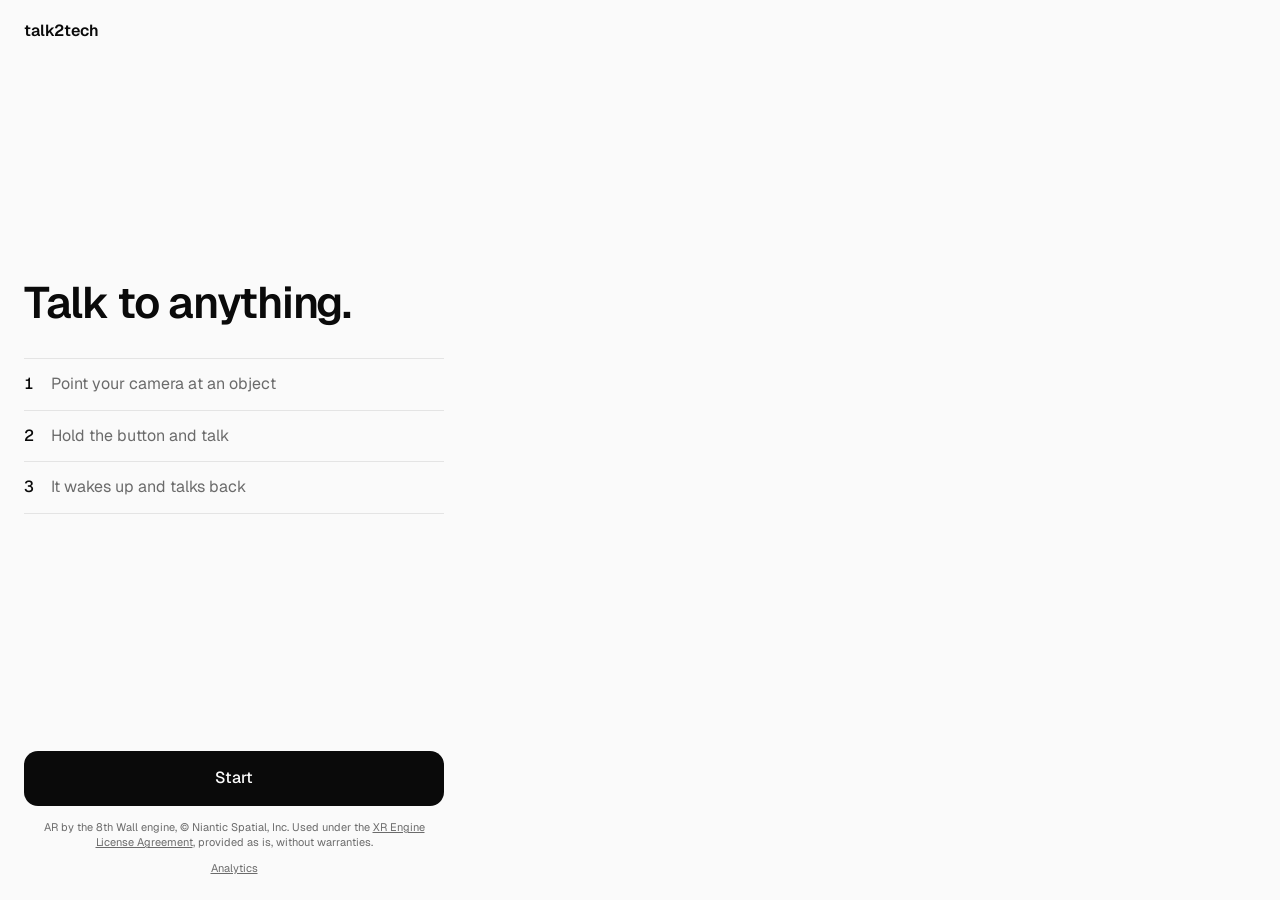
==== device/index.html @ 02df5f0a "add background reply quality evaluation and analytics instrumentation" ====
<!doctype html>
<html lang="en">
<head>
  <meta charset="utf-8">
  <meta name="viewport" content="width=device-width, initial-scale=1, viewport-fit=cover, user-scalable=no">
  <meta name="theme-color" content="#fafafa">
  <meta name="mobile-web-app-capable" content="yes">
  <meta name="apple-mobile-web-app-capable" content="yes">
  <link rel="icon" href="data:,">
  <title>talk2tech</title>
  <link rel="preconnect" href="https://fonts.googleapis.com">
  <link rel="preconnect" href="https://fonts.gstatic.com" crossorigin>
  <link rel="stylesheet" href="https://fonts.googleapis.com/css2?family=Geist:wght@400;500;600&display=swap">
  <link rel="stylesheet" href="style.css">
</head>
<body>
  <video id="cam" autoplay playsinline muted></video>

  <header class="top">
    <div class="who">
      <div id="name" class="name">Point at something</div>
      <div id="object" class="object">then hold to talk</div>
    </div>
    <button id="reset" class="icon-btn" aria-label="Talk to a new object" title="New object">
      <svg viewBox="0 0 24 24" aria-hidden="true"><path d="M3 12a9 9 0 1 0 9-9 9.75 9.75 0 0 0-6.74 2.74L3 8"/><path d="M3 3v5h5"/></svg>
    </button>
  </header>

  <footer class="bottom">
    <section id="captions" class="captions" aria-live="polite"></section>
    <div id="status" class="status">Connecting…</div>
    <div class="controls">
      <button id="keyboard" class="icon-btn" aria-label="Type instead" title="Type instead">
        <svg viewBox="0 0 24 24" aria-hidden="true"><rect width="20" height="16" x="2" y="4" rx="2"/><path d="M6 8h.01M10 8h.01M14 8h.01M18 8h.01M8 12h.01M12 12h.01M16 12h.01M7 16h10"/></svg>
      </button>
      <button id="talk" class="talk" aria-label="Hold to talk" disabled>
        <span class="talk-core"></span>
      </button>
      <button id="show-text" class="icon-btn" aria-label="Show text" aria-pressed="false" title="Show text">
        <svg viewBox="0 0 24 24" aria-hidden="true"><rect width="18" height="14" x="3" y="5" rx="2"/><path d="M7 15h4M15 15h2M7 11h2M13 11h4"/></svg>
      </button>
    </div>
    <form id="text-form" class="text-form" hidden>
      <input id="text-input" type="text" placeholder="Say something…" autocomplete="off" enterkeyhint="send">
      <button type="submit">Send</button>
    </form>
    <div id="mode" class="mode" hidden></div>
    <div id="model" class="model"></div>
  </footer>

  <div id="start" class="start">
    <div class="wordmark">talk2tech</div>
    <div class="start-body">
      <h1>Talk to anything.</h1>
      <ol class="steps">
        <li>Point your camera at an object</li>
        <li>Hold the button and talk</li>
        <li>It wakes up and talks back</li>
      </ol>
    </div>
    <div class="start-foot">
      <p id="start-error" class="start-error"></p>
      <button id="start-btn">Start</button>
      <p class="credit">
        AR by the 8th Wall engine, © Niantic Spatial, Inc. Used under the
        <a href="https://github.com/8thwall/engine/blob/main/LICENSE" target="_blank" rel="noopener">XR Engine License Agreement</a>,
        provided as is, without warranties.
      </p>
      <a id="dashboard-link" class="dashboard-link" href="#" target="_blank" rel="noopener" hidden>
        Analytics
      </a>
    </div>
  </div>

  <canvas id="debug-frame" class="debug-frame" hidden></canvas>
  <div id="ar-debug" class="ar-debug" hidden></div>

  <!-- Three.js is only fetched (by ar.js) when AR starts. -->
  <script type="importmap">{ "imports": { "three": "https://cdn.jsdelivr.net/npm/three@0.170.0/build/three.module.js" } }</script>
  <script type="module" src="app.js"></script>
</body>
</html>
---- device/style.css ----
:root {
  --bg: #000;
  --fg: #fff;
  --muted: rgba(255, 255, 255, 0.75);
  --surface: rgba(0, 0, 0, 0.45);
  --record: #ff3b30;
  --paper: #fafafa;
  --ink: #0a0a0a;
  --ink-muted: #6b6b6b;
  --line: #e4e4e4;
  --shadow: 0 1px 2px rgba(0, 0, 0, 0.5), 0 0 12px rgba(0, 0, 0, 0.45);
  --safe-top: env(safe-area-inset-top, 0px);
  --safe-bottom: env(safe-area-inset-bottom, 0px);
}

* { box-sizing: border-box; -webkit-tap-highlight-color: transparent; }

html, body {
  margin: 0;
  height: 100%;
  background: var(--bg);
  color: var(--fg);
  font: 16px/1.4 "Geist", system-ui, -apple-system, "Segoe UI", Roboto, sans-serif;
  overflow: hidden;
  overscroll-behavior: none;
  user-select: none;
  -webkit-user-select: none;
}

#cam {
  position: fixed;
  inset: 0;
  width: 100%;
  height: 100%;
  object-fit: cover;
  background: #000;
}

/* In AR the 8th Wall engine draws the camera feed (and the cube) into its own canvas instead. */
html.ar #cam { display: none; }
#ar-canvas { position: fixed; inset: 0; width: 100%; height: 100%; z-index: 0; }
.top, .bottom, .start, .debug-frame, .ar-debug { z-index: 1; }

button { font: inherit; color: inherit; cursor: pointer; }
button:focus-visible { outline: 2px solid var(--fg); outline-offset: 2px; }

/* ---------- camera view ---------- */

.top {
  position: fixed;
  top: 0; left: 0; right: 0;
  display: flex;
  align-items: flex-start;
  gap: 12px;
  padding: calc(var(--safe-top) + 16px) 16px 32px;
  background: linear-gradient(to bottom, rgba(0, 0, 0, 0.4), transparent);
  text-shadow: var(--shadow);
}
.who { flex: 1; min-width: 0; padding-top: 2px; }
.name { font-size: 20px; font-weight: 600; letter-spacing: -0.01em; white-space: nowrap; overflow: hidden; text-overflow: ellipsis; }
.object { font-size: 13px; color: var(--muted); }

.icon-btn {
  width: 44px; height: 44px;
  flex: none;
  display: grid;
  place-items: center;
  border: 0;
  border-radius: 50%;
  background: var(--surface);
}
.icon-btn svg {
  width: 20px; height: 20px;
  fill: none;
  stroke: currentColor;
  stroke-width: 1.75;
  stroke-linecap: round;
  stroke-linejoin: round;
}
.icon-btn[aria-pressed="true"] { background: var(--fg); color: var(--bg); }

.bottom {
  position: fixed;
  left: 0; right: 0; bottom: 0;
  padding: 48px 16px calc(var(--safe-bottom) + 20px);
  background: linear-gradient(to top, rgba(0, 0, 0, 0.7) 40%, transparent);
}

/* Captions read like subtitles: no boxes, just shadowed text over the camera.
   Scrollable for history, with the scrollbar hidden. */
.captions {
  max-height: 45vh;
  margin-bottom: 20px;
  display: flex;
  flex-direction: column;
  gap: 10px;
  overflow-y: auto;
  overscroll-behavior: contain;
  scrollbar-width: none;
  text-shadow: var(--shadow);
}
.captions::-webkit-scrollbar { display: none; }
/* Fade the top edge only when there's history scrolled out of view above it. */
.captions.scrolled {
  -webkit-mask-image: linear-gradient(to bottom, transparent, #000 32px);
  mask-image: linear-gradient(to bottom, transparent, #000 32px);
}
/* Bottom-anchors short content; unlike justify-content: flex-end, it keeps overflow scrollable. */
.captions > :first-child { margin-top: auto; }
.line { max-width: 34em; }
.line.user { font-size: 16px; color: var(--muted); }
.line.thing { font-size: 20px; font-weight: 500; line-height: 1.35; }
.line.error {
  align-self: flex-start;
  padding: 6px 10px;
  border-radius: 8px;
  background: var(--record);
  font-size: 13px;
  text-shadow: none;
}
.line:not(:nth-last-child(-n+2)) { opacity: 0.6; }

/* Text is off by default; errors still show so failures aren't silent. */
body:not(.show-text) .line.user,
body:not(.show-text) .line.thing { display: none; }

.status { font-size: 13px; color: var(--muted); min-height: 18px; margin-bottom: 14px; text-align: center; text-shadow: var(--shadow); }
.controls { display: flex; align-items: center; justify-content: space-between; max-width: 320px; margin: 0 auto; }

/* Shutter-style talk button: white ring, white core, red while recording. */
.talk {
  width: 76px; height: 76px;
  padding: 0;
  border-radius: 50%;
  border: 4px solid var(--fg);
  background: transparent;
  display: grid;
  place-items: center;
  touch-action: none;
}
.talk-core {
  width: 60px; height: 60px;
  border-radius: 50%;
  background: var(--fg);
  transition: transform 0.15s, background 0.15s;
}
.talk:disabled { opacity: 0.35; }
.talk.recording .talk-core { background: var(--record); transform: scale(0.85); }

.text-form { display: flex; gap: 8px; max-width: 480px; margin: 16px auto 0; }
.text-form[hidden] { display: none; }
.text-form input {
  flex: 1; min-width: 0;
  padding: 12px 14px;
  border: 0; border-radius: 12px;
  font: inherit; font-size: 16px; /* 16px stops iOS zooming on focus */
  background: var(--paper); color: var(--ink);
}
.text-form input::placeholder { color: var(--ink-muted); }
.text-form input:focus { outline: 2px solid var(--fg); outline-offset: 2px; }
.text-form button { border: 0; border-radius: 12px; padding: 0 18px; font-weight: 500; background: var(--fg); color: var(--ink); }

.mode { margin-top: 12px; font-size: 11px; color: var(--muted); text-align: center; }
.mode[hidden] { display: none; }

/* The model that wrote the last reply. Sits in the footer's bottom padding, so the talk button
   doesn't jump when it first appears. */
.model {
  position: absolute;
  left: 0; right: 0;
  bottom: calc(var(--safe-bottom) + 4px);
  font-size: 11px;
  line-height: 1;
  color: var(--muted);
  text-align: center;
  text-shadow: var(--shadow);
  pointer-events: none;
}

/* ?debug: the last frame sent to Gemini, with the box it found. */
.debug-frame {
  position: fixed;
  top: calc(var(--safe-top) + 72px);
  right: 16px;
  width: 120px;
  border: 1px solid var(--fg);
  border-radius: 6px;
}
.debug-frame[hidden] { display: none; }
/* ?debug: what the AR pipeline is doing. */
.ar-debug {
  position: fixed;
  top: calc(var(--safe-top) + 72px);
  left: 16px;
  right: 152px;
  padding: 6px 8px;
  border-radius: 6px;
  background: rgba(0, 0, 0, 0.6);
  font: 11px/1.4 ui-monospace, Menlo, monospace;
  white-space: pre-line;
  overflow-wrap: anywhere;
}
.ar-debug[hidden] { display: none; }

/* ---------- start screen ---------- */

.start {
  position: fixed; inset: 0;
  display: flex; flex-direction: column;
  padding: calc(var(--safe-top) + 20px) 24px calc(var(--safe-bottom) + 24px);
  background: var(--paper);
  color: var(--ink);
}
.start[hidden] { display: none; }
.wordmark { font-size: 16px; font-weight: 600; letter-spacing: -0.01em; }
.start-body { flex: 1; display: flex; flex-direction: column; justify-content: center; max-width: 420px; }
.start h1 { margin: 0 0 32px; font-size: 44px; font-weight: 600; line-height: 1.05; letter-spacing: -0.03em; }
.steps { margin: 0; padding: 0; list-style: none; counter-reset: step; }
.steps li {
  counter-increment: step;
  display: flex; gap: 16px;
  padding: 14px 0;
  border-top: 1px solid var(--line);
  color: var(--ink-muted);
}
.steps li:last-child { border-bottom: 1px solid var(--line); }
.steps li::before { content: counter(step); width: 1ch; color: var(--ink); font-weight: 500; font-variant-numeric: tabular-nums; }
.start-foot { max-width: 420px; width: 100%; }
.start button {
  width: 100%;
  padding: 16px;
  border: 0; border-radius: 14px;
  font-size: 16px; font-weight: 500;
  background: var(--ink); color: var(--paper);
}
.start-error { margin: 0 0 12px; font-size: 13px; color: #d70015; }
.credit { margin: 14px 0 0; font-size: 11px; line-height: 1.4; color: var(--ink-muted); text-align: center; }
.credit a { color: inherit; }
.dashboard-link { display: block; margin-top: 10px; color: var(--ink-muted); font-size: 11px; text-align: center; }
.start-error:empty { display: none; }
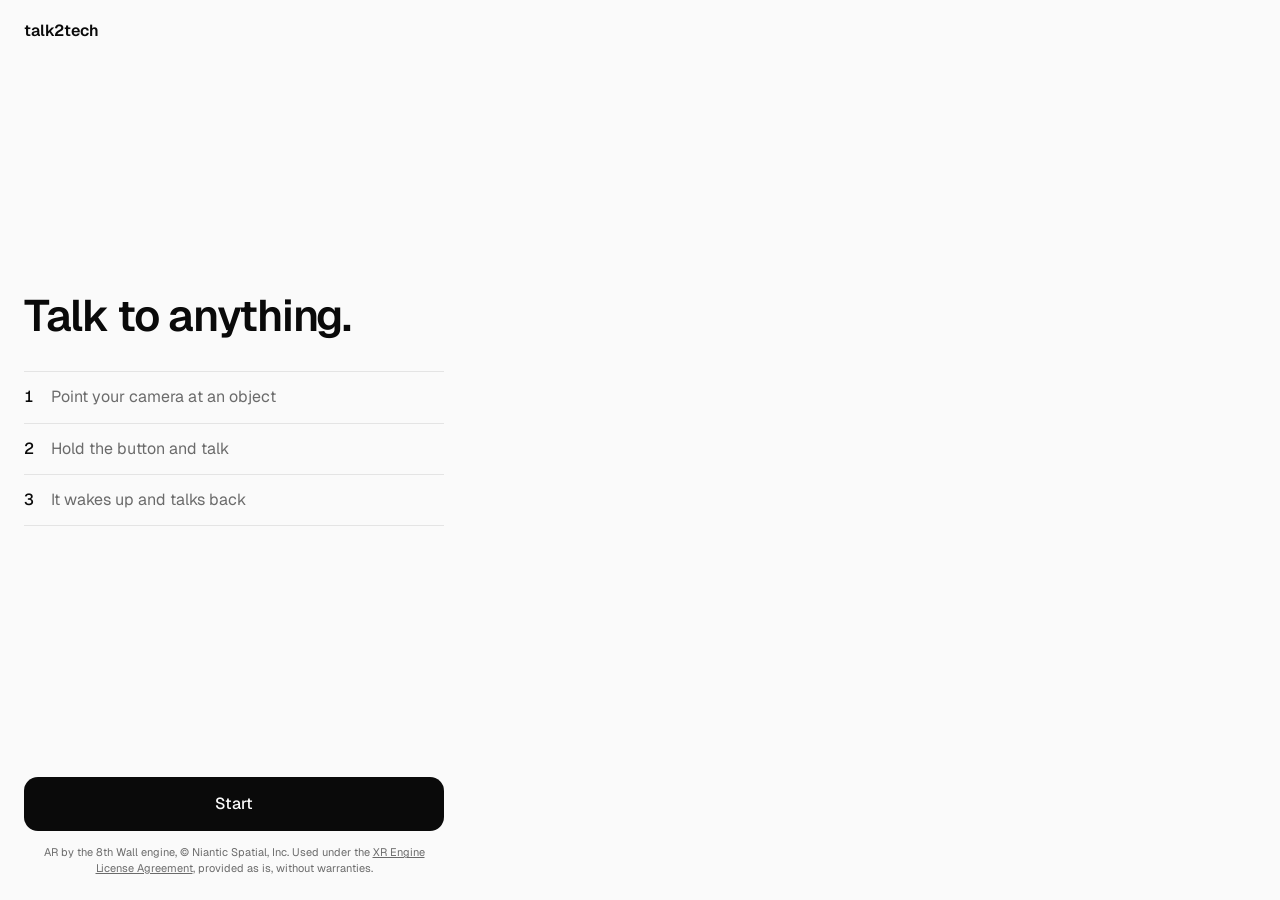
==== commit 9104fe7b: "Ask for the phone to be moved around until the scene is mapped in 3D Like iOS's AR coaching: a full-" ====
--- a/device/index.html
+++ b/device/index.html
@@ -48,6 +48,17 @@
     <div id="model" class="model"></div>
   </footer>
 
+  <!-- Like iOS's AR coaching: asks for the phone to be moved until tracking has mapped the scene. -->
+  <div id="coach" class="coach" aria-hidden="true">
+    <div class="coach-art" aria-hidden="true">
+      <div class="coach-floor"></div>
+      <svg class="coach-phone" viewBox="0 0 40 72"><rect x="2" y="2" width="36" height="68" rx="8"/><path d="M16 8h8"/></svg>
+    </div>
+    <p id="coach-text" class="coach-text" role="status"></p>
+    <p id="coach-hint" class="coach-hint"></p>
+    <button id="coach-skip" class="coach-skip" hidden>Skip</button>
+  </div>
+
   <div id="start" class="start">
     <div class="wordmark">talk2tech</div>
     <div class="start-body">
@@ -66,9 +77,6 @@
         <a href="https://github.com/8thwall/engine/blob/main/LICENSE" target="_blank" rel="noopener">XR Engine License Agreement</a>,
         provided as is, without warranties.
       </p>
-      <a id="dashboard-link" class="dashboard-link" href="#" target="_blank" rel="noopener" hidden>
-        Analytics
-      </a>
     </div>
   </div>
 
--- a/device/style.css
+++ b/device/style.css
@@ -40,6 +40,7 @@
 html.ar #cam { display: none; }
 #ar-canvas { position: fixed; inset: 0; width: 100%; height: 100%; z-index: 0; }
 .top, .bottom, .start, .debug-frame, .ar-debug { z-index: 1; }
+.coach { z-index: 2; }
 
 button { font: inherit; color: inherit; cursor: pointer; }
 button:focus-visible { outline: 2px solid var(--fg); outline-offset: 2px; }
@@ -202,6 +203,63 @@
 }
 .ar-debug[hidden] { display: none; }
 
+/* ---------- move-to-start coaching ---------- */
+
+.coach {
+  position: fixed;
+  inset: 0;
+  display: flex; flex-direction: column; align-items: center; justify-content: center;
+  padding: calc(var(--safe-top) + 24px) 32px calc(var(--safe-bottom) + 24px);
+  background: rgba(0, 0, 0, 0.5);
+  -webkit-backdrop-filter: blur(14px);
+  backdrop-filter: blur(14px);
+  text-align: center;
+  opacity: 0;
+  visibility: hidden;
+  pointer-events: none;
+  transition: opacity 0.35s ease, visibility 0s linear 0.35s;
+}
+/* Blocks taps until the scene is first mapped; later (tracking lost) it doesn't, so a talk in progress isn't cut off. */
+.coach.on { opacity: 1; visibility: visible; pointer-events: auto; transition: opacity 0.35s ease; }
+.coach.on.passive { pointer-events: none; }
+.coach-art { position: relative; width: 200px; height: 150px; margin-bottom: 28px; perspective: 420px; }
+/* A dotted floor in perspective, for the phone to sweep over. */
+.coach-floor {
+  position: absolute;
+  left: -20px; right: -20px; bottom: -10px; height: 120px;
+  background: radial-gradient(circle, rgba(255, 255, 255, 0.55) 1.2px, transparent 1.8px) 0 0 / 14px 14px;
+  -webkit-mask-image: radial-gradient(ellipse at center, #000 30%, transparent 70%);
+  mask-image: radial-gradient(ellipse at center, #000 30%, transparent 70%);
+  transform: rotateX(70deg);
+}
+.coach-phone {
+  position: absolute;
+  left: calc(50% - 22px); top: 0;
+  width: 44px; height: 80px;
+  fill: rgba(255, 255, 255, 0.08);
+  stroke: var(--fg); stroke-width: 2.5; stroke-linecap: round;
+  animation: coach-sweep 2.4s ease-in-out infinite;
+}
+.coach[data-reason="slow"] .coach-phone { animation-duration: 4.8s; }
+@keyframes coach-sweep {
+  0%, 100% { transform: translateX(-52px) rotateY(28deg); }
+  50% { transform: translateX(52px) rotateY(-28deg); }
+}
+.coach-text { margin: 0; font-size: 22px; font-weight: 600; letter-spacing: -0.01em; text-shadow: var(--shadow); }
+.coach-hint { margin: 8px 0 0; max-width: 280px; font-size: 14px; color: var(--muted); text-shadow: var(--shadow); }
+.coach-skip {
+  position: absolute;
+  bottom: calc(var(--safe-bottom) + 28px);
+  padding: 10px 20px;
+  border: 0; border-radius: 999px;
+  font-size: 14px;
+  background: var(--surface);
+}
+.coach-skip[hidden] { display: none; }
+@media (prefers-reduced-motion: reduce) {
+  .coach-phone { animation: none; }
+}
+
 /* ---------- start screen ---------- */
 
 .start {
@@ -236,5 +294,4 @@
 .start-error { margin: 0 0 12px; font-size: 13px; color: #d70015; }
 .credit { margin: 14px 0 0; font-size: 11px; line-height: 1.4; color: var(--ink-muted); text-align: center; }
 .credit a { color: inherit; }
-.dashboard-link { display: block; margin-top: 10px; color: var(--ink-muted); font-size: 11px; text-align: center; }
 .start-error:empty { display: none; }
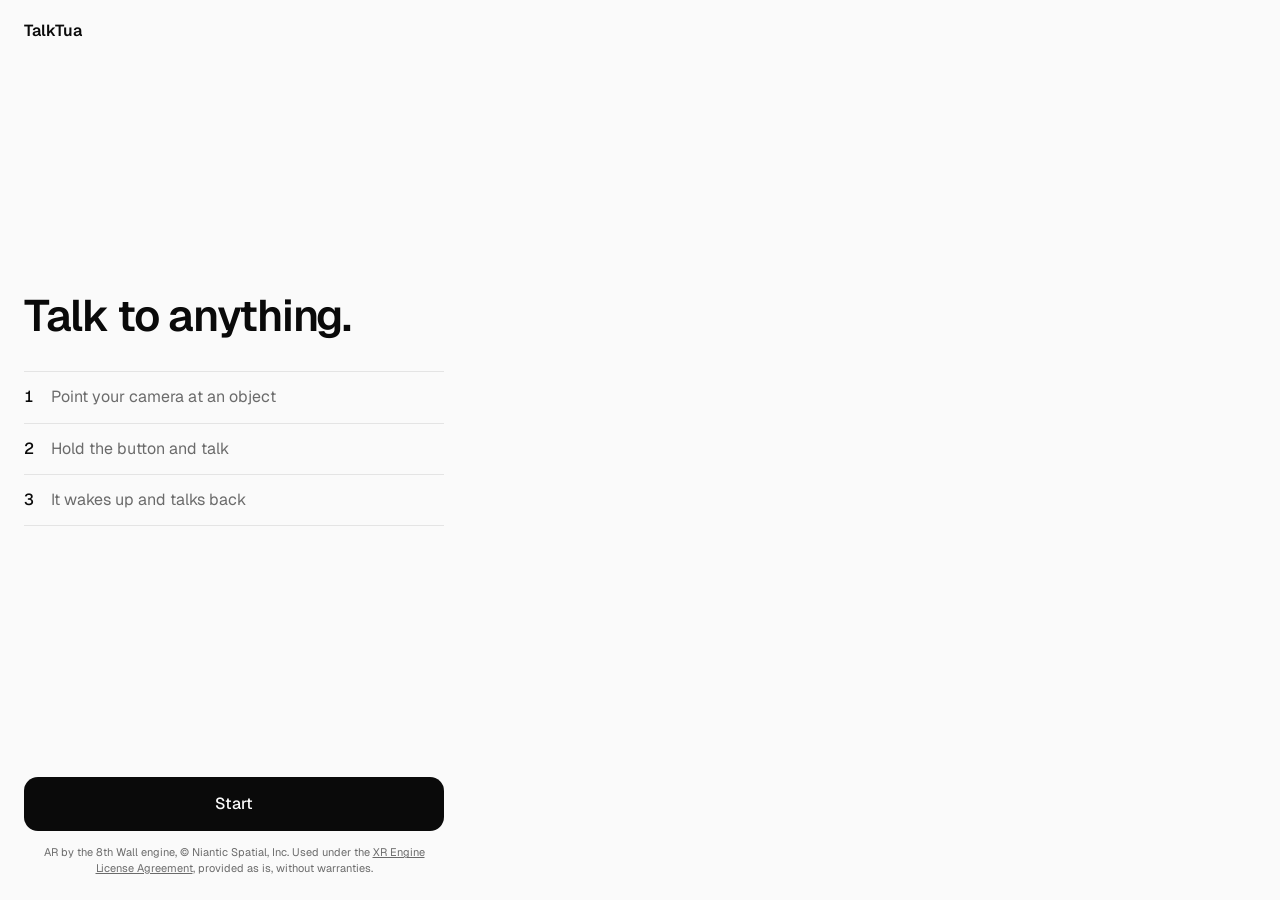
==== commit 52673bf0: "Rename talk2tech to TalkTua everywhere Co-Authored-By: Claude Opus 5.5 <noreply@anthropic.com>" ====
--- a/device/index.html
+++ b/device/index.html
@@ -7,7 +7,7 @@
   <meta name="mobile-web-app-capable" content="yes">
   <meta name="apple-mobile-web-app-capable" content="yes">
   <link rel="icon" href="data:,">
-  <title>talk2tech</title>
+  <title>TalkTua</title>
   <link rel="preconnect" href="https://fonts.googleapis.com">
   <link rel="preconnect" href="https://fonts.gstatic.com" crossorigin>
   <link rel="stylesheet" href="https://fonts.googleapis.com/css2?family=Geist:wght@400;500;600&display=swap">
@@ -15,16 +15,39 @@
 </head>
 <body>
   <video id="cam" autoplay playsinline muted></video>
+  <canvas id="magic" class="magic" hidden aria-hidden="true"></canvas>
 
   <header class="top">
     <div class="who">
       <div id="name" class="name">Point at something</div>
       <div id="object" class="object">then hold to talk</div>
     </div>
+    <button id="settings-btn" class="icon-btn" aria-label="Settings" aria-expanded="false" aria-controls="settings" title="Settings">
+      <svg viewBox="0 0 24 24" aria-hidden="true"><path d="M12.22 2h-.44a2 2 0 0 0-2 2v.18a2 2 0 0 1-1 1.73l-.43.25a2 2 0 0 1-2 0l-.15-.08a2 2 0 0 0-2.73.73l-.22.38a2 2 0 0 0 .73 2.73l.15.1a2 2 0 0 1 1 1.72v.51a2 2 0 0 1-1 1.74l-.15.09a2 2 0 0 0-.73 2.73l.22.38a2 2 0 0 0 2.73.73l.15-.08a2 2 0 0 1 2 0l.43.25a2 2 0 0 1 1 1.73V20a2 2 0 0 0 2 2h.44a2 2 0 0 0 2-2v-.18a2 2 0 0 1 1-1.73l.43-.25a2 2 0 0 1 2 0l.15.08a2 2 0 0 0 2.73-.73l.22-.39a2 2 0 0 0-.73-2.73l-.15-.08a2 2 0 0 1-1-1.74v-.5a2 2 0 0 1 1-1.74l.15-.09a2 2 0 0 0 .73-2.73l-.22-.38a2 2 0 0 0-2.73-.73l-.15.08a2 2 0 0 1-2 0l-.43-.25a2 2 0 0 1-1-1.73V4a2 2 0 0 0-2-2z"/><circle cx="12" cy="12" r="3"/></svg>
+    </button>
     <button id="reset" class="icon-btn" aria-label="Talk to a new object" title="New object">
       <svg viewBox="0 0 24 24" aria-hidden="true"><path d="M3 12a9 9 0 1 0 9-9 9.75 9.75 0 0 0-6.74 2.74L3 8"/><path d="M3 3v5h5"/></svg>
     </button>
   </header>
+
+  <div id="settings" class="settings" hidden>
+    <label class="setting">
+      <span class="setting-head">
+        <span>Face size</span>
+        <output id="face-scale-value" for="face-scale"></output>
+      </span>
+      <input id="face-scale" type="range" min="0.5" max="3" step="0.1">
+    </label>
+    <label class="setting">
+      <span class="setting-head">
+        <span>Distance compensation</span>
+        <output id="distance-compensation-value" for="distance-compensation"></output>
+      </span>
+      <input id="distance-compensation" type="range" min="0" max="1" step="0.05">
+      <span class="setting-hint">How much the face grows as you step back</span>
+    </label>
+    <button id="settings-default" class="setting-reset" type="button">Reset to defaults</button>
+  </div>
 
   <footer class="bottom">
     <section id="captions" class="captions" aria-live="polite"></section>
@@ -35,6 +58,7 @@
       </button>
       <button id="talk" class="talk" aria-label="Hold to talk" disabled>
         <span class="talk-core"></span>
+        <svg class="talk-spin" viewBox="0 0 76 76" aria-hidden="true"><circle cx="38" cy="38" r="36"/></svg>
       </button>
       <button id="show-text" class="icon-btn" aria-label="Show text" aria-pressed="false" title="Show text">
         <svg viewBox="0 0 24 24" aria-hidden="true"><rect width="18" height="14" x="3" y="5" rx="2"/><path d="M7 15h4M15 15h2M7 11h2M13 11h4"/></svg>
@@ -48,19 +72,8 @@
     <div id="model" class="model"></div>
   </footer>
 
-  <!-- Like iOS's AR coaching: asks for the phone to be moved until tracking has mapped the scene. -->
-  <div id="coach" class="coach" aria-hidden="true">
-    <div class="coach-art" aria-hidden="true">
-      <div class="coach-floor"></div>
-      <svg class="coach-phone" viewBox="0 0 40 72"><rect x="2" y="2" width="36" height="68" rx="8"/><path d="M16 8h8"/></svg>
-    </div>
-    <p id="coach-text" class="coach-text" role="status"></p>
-    <p id="coach-hint" class="coach-hint"></p>
-    <button id="coach-skip" class="coach-skip" hidden>Skip</button>
-  </div>
-
   <div id="start" class="start">
-    <div class="wordmark">talk2tech</div>
+    <div class="wordmark">TalkTua</div>
     <div class="start-body">
       <h1>Talk to anything.</h1>
       <ol class="steps">
--- a/device/style.css
+++ b/device/style.css
@@ -39,8 +39,10 @@
 /* In AR the 8th Wall engine draws the camera feed (and the cube) into its own canvas instead. */
 html.ar #cam { display: none; }
 #ar-canvas { position: fixed; inset: 0; width: 100%; height: 100%; z-index: 0; }
-.top, .bottom, .start, .debug-frame, .ar-debug { z-index: 1; }
-.coach { z-index: 2; }
+/* The waking-up spell (magic.js): over the camera, under the controls, and never in the way of a tap. */
+.magic { position: fixed; inset: 0; width: 100%; height: 100%; z-index: 1; pointer-events: none; }
+.magic[hidden] { display: none; }
+.top, .bottom, .start, .debug-frame, .ar-debug, .settings { z-index: 2; }
 
 button { font: inherit; color: inherit; cursor: pointer; }
 button:focus-visible { outline: 2px solid var(--fg); outline-offset: 2px; }
@@ -79,6 +81,35 @@
   stroke-linejoin: round;
 }
 .icon-btn[aria-pressed="true"] { background: var(--fg); color: var(--bg); }
+
+/* Settings drop down under the top bar, right-aligned with its buttons. */
+.settings {
+  position: fixed;
+  top: calc(var(--safe-top) + 68px);
+  right: 16px;
+  width: min(280px, calc(100vw - 32px));
+  padding: 14px 16px;
+  border-radius: 16px;
+  background: var(--paper);
+  color: var(--ink);
+  box-shadow: 0 8px 24px rgba(0, 0, 0, 0.3);
+}
+.settings[hidden] { display: none; }
+.setting { display: block; }
+.setting + .setting { margin-top: 16px; }
+.setting-head { display: flex; justify-content: space-between; font-size: 14px; font-weight: 500; margin-bottom: 8px; }
+.setting-head output { color: var(--ink-muted); font-variant-numeric: tabular-nums; }
+.setting input[type="range"] { width: 100%; margin: 0; accent-color: var(--ink); }
+.setting-hint { display: block; margin-top: 4px; font-size: 12px; color: var(--ink-muted); }
+.setting-reset {
+  margin-top: 10px;
+  padding: 0;
+  border: 0;
+  background: none;
+  font-size: 13px;
+  color: var(--ink-muted);
+  text-decoration: underline;
+}
 
 .bottom {
   position: fixed;
@@ -128,8 +159,10 @@
 .status { font-size: 13px; color: var(--muted); min-height: 18px; margin-bottom: 14px; text-align: center; text-shadow: var(--shadow); }
 .controls { display: flex; align-items: center; justify-content: space-between; max-width: 320px; margin: 0 auto; }
 
-/* Shutter-style talk button: white ring, white core, red while recording. */
+/* Shutter-style talk button: white ring, white core, red while recording. While a reply is on its
+   way the ring turns into a spinner; it can still be held to cut in. */
 .talk {
+  position: relative;
   width: 76px; height: 76px;
   padding: 0;
   border-radius: 50%;
@@ -138,6 +171,7 @@
   display: grid;
   place-items: center;
   touch-action: none;
+  transition: border-color 0.2s;
 }
 .talk-core {
   width: 60px; height: 60px;
@@ -147,6 +181,31 @@
 }
 .talk:disabled { opacity: 0.35; }
 .talk.recording .talk-core { background: var(--record); transform: scale(0.85); }
+
+/* Drawn over the ring (r 36 is the middle of the 4px border); its circumference is about 226. */
+.talk-spin {
+  position: absolute;
+  top: -4px; left: -4px;
+  width: 76px; height: 76px;
+  fill: none;
+  stroke: var(--fg);
+  stroke-width: 4;
+  stroke-linecap: round;
+  opacity: 0;
+  transition: opacity 0.2s;
+  pointer-events: none;
+}
+.talk.waiting { border-color: rgba(255, 255, 255, 0.25); }
+.talk.waiting .talk-core { transform: scale(0.6); }
+.talk.waiting .talk-spin { opacity: 1; animation: talk-turn 2s linear infinite; }
+.talk.waiting .talk-spin circle { animation: talk-arc 1.5s ease-in-out infinite; }
+@keyframes talk-turn { to { transform: rotate(360deg); } }
+/* The arc stretches out, then its tail catches up, as it goes round. */
+@keyframes talk-arc {
+  0% { stroke-dasharray: 2 226; stroke-dashoffset: 0; }
+  50% { stroke-dasharray: 160 226; stroke-dashoffset: -63; }
+  100% { stroke-dasharray: 160 226; stroke-dashoffset: -223; }
+}
 
 .text-form { display: flex; gap: 8px; max-width: 480px; margin: 16px auto 0; }
 .text-form[hidden] { display: none; }
@@ -203,63 +262,6 @@
 }
 .ar-debug[hidden] { display: none; }
 
-/* ---------- move-to-start coaching ---------- */
-
-.coach {
-  position: fixed;
-  inset: 0;
-  display: flex; flex-direction: column; align-items: center; justify-content: center;
-  padding: calc(var(--safe-top) + 24px) 32px calc(var(--safe-bottom) + 24px);
-  background: rgba(0, 0, 0, 0.5);
-  -webkit-backdrop-filter: blur(14px);
-  backdrop-filter: blur(14px);
-  text-align: center;
-  opacity: 0;
-  visibility: hidden;
-  pointer-events: none;
-  transition: opacity 0.35s ease, visibility 0s linear 0.35s;
-}
-/* Blocks taps until the scene is first mapped; later (tracking lost) it doesn't, so a talk in progress isn't cut off. */
-.coach.on { opacity: 1; visibility: visible; pointer-events: auto; transition: opacity 0.35s ease; }
-.coach.on.passive { pointer-events: none; }
-.coach-art { position: relative; width: 200px; height: 150px; margin-bottom: 28px; perspective: 420px; }
-/* A dotted floor in perspective, for the phone to sweep over. */
-.coach-floor {
-  position: absolute;
-  left: -20px; right: -20px; bottom: -10px; height: 120px;
-  background: radial-gradient(circle, rgba(255, 255, 255, 0.55) 1.2px, transparent 1.8px) 0 0 / 14px 14px;
-  -webkit-mask-image: radial-gradient(ellipse at center, #000 30%, transparent 70%);
-  mask-image: radial-gradient(ellipse at center, #000 30%, transparent 70%);
-  transform: rotateX(70deg);
-}
-.coach-phone {
-  position: absolute;
-  left: calc(50% - 22px); top: 0;
-  width: 44px; height: 80px;
-  fill: rgba(255, 255, 255, 0.08);
-  stroke: var(--fg); stroke-width: 2.5; stroke-linecap: round;
-  animation: coach-sweep 2.4s ease-in-out infinite;
-}
-.coach[data-reason="slow"] .coach-phone { animation-duration: 4.8s; }
-@keyframes coach-sweep {
-  0%, 100% { transform: translateX(-52px) rotateY(28deg); }
-  50% { transform: translateX(52px) rotateY(-28deg); }
-}
-.coach-text { margin: 0; font-size: 22px; font-weight: 600; letter-spacing: -0.01em; text-shadow: var(--shadow); }
-.coach-hint { margin: 8px 0 0; max-width: 280px; font-size: 14px; color: var(--muted); text-shadow: var(--shadow); }
-.coach-skip {
-  position: absolute;
-  bottom: calc(var(--safe-bottom) + 28px);
-  padding: 10px 20px;
-  border: 0; border-radius: 999px;
-  font-size: 14px;
-  background: var(--surface);
-}
-.coach-skip[hidden] { display: none; }
-@media (prefers-reduced-motion: reduce) {
-  .coach-phone { animation: none; }
-}
-
 /* ---------- start screen ---------- */
 
 .start {
